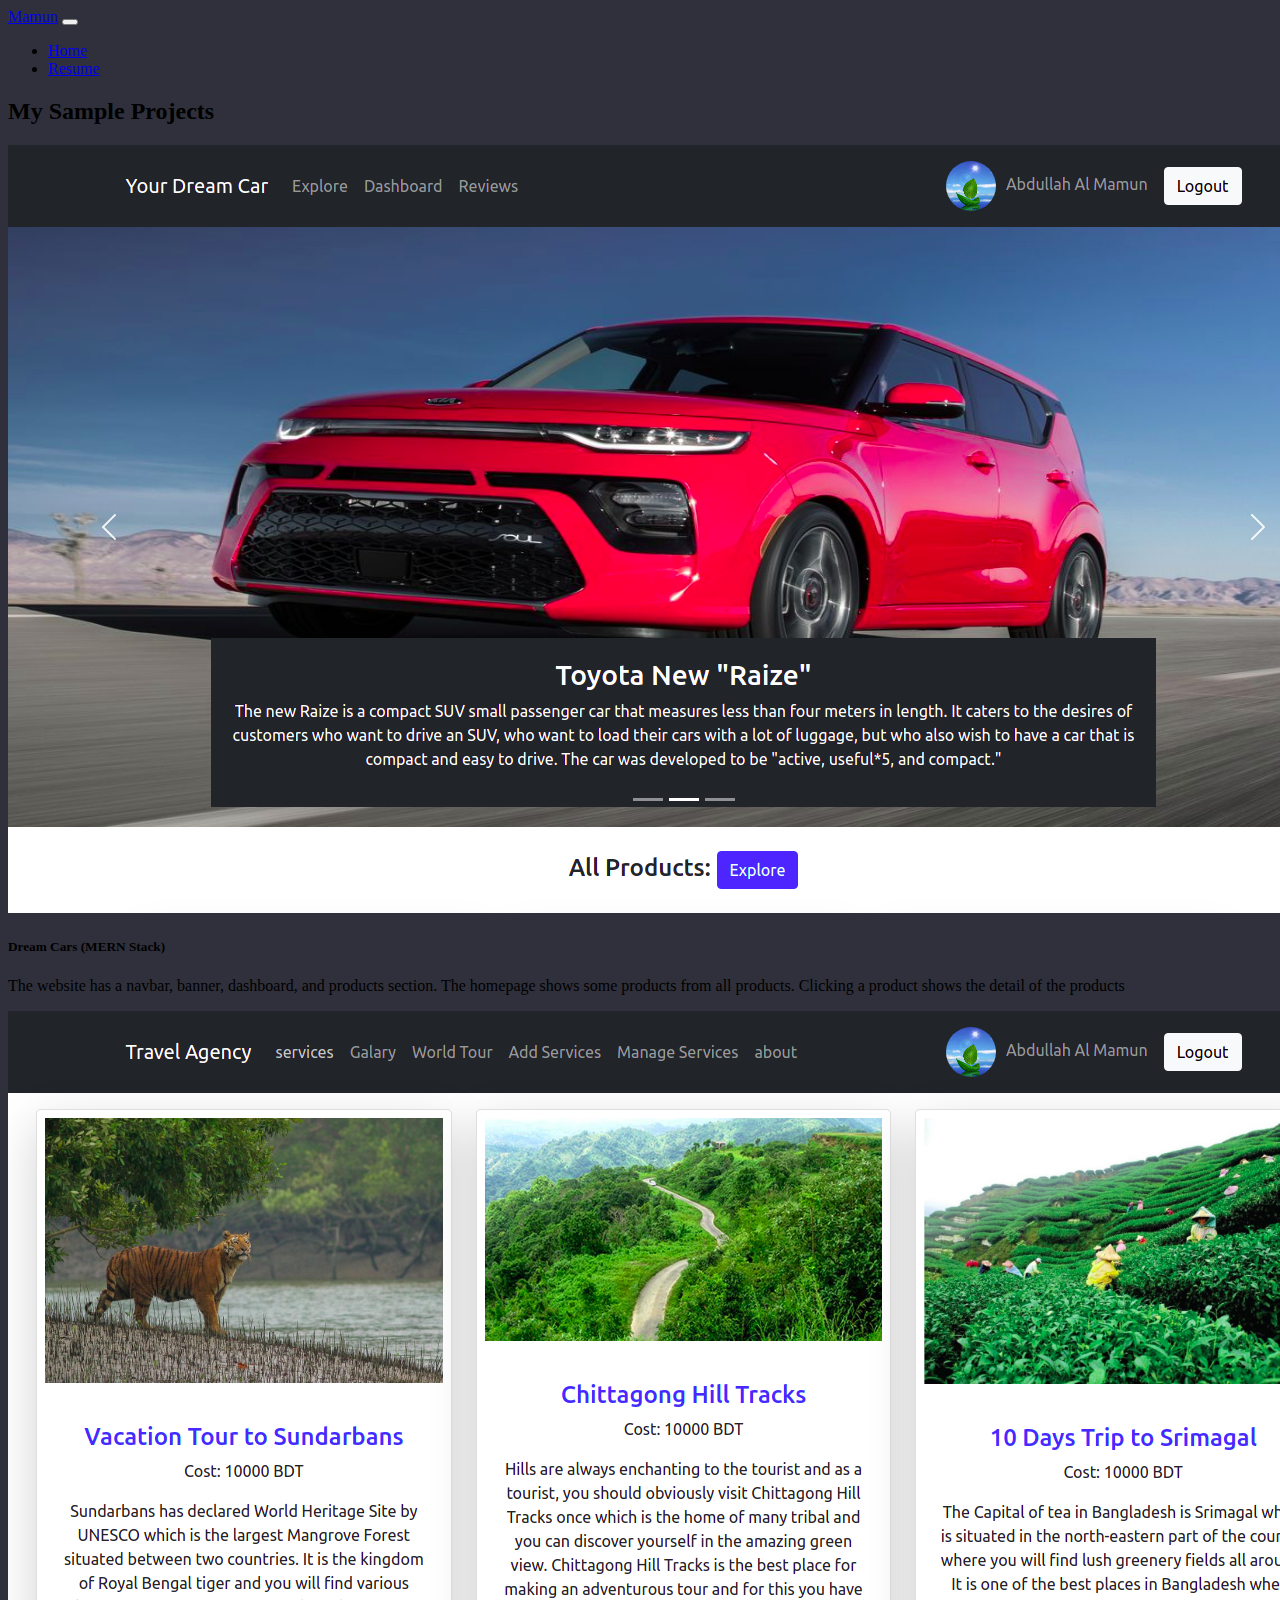
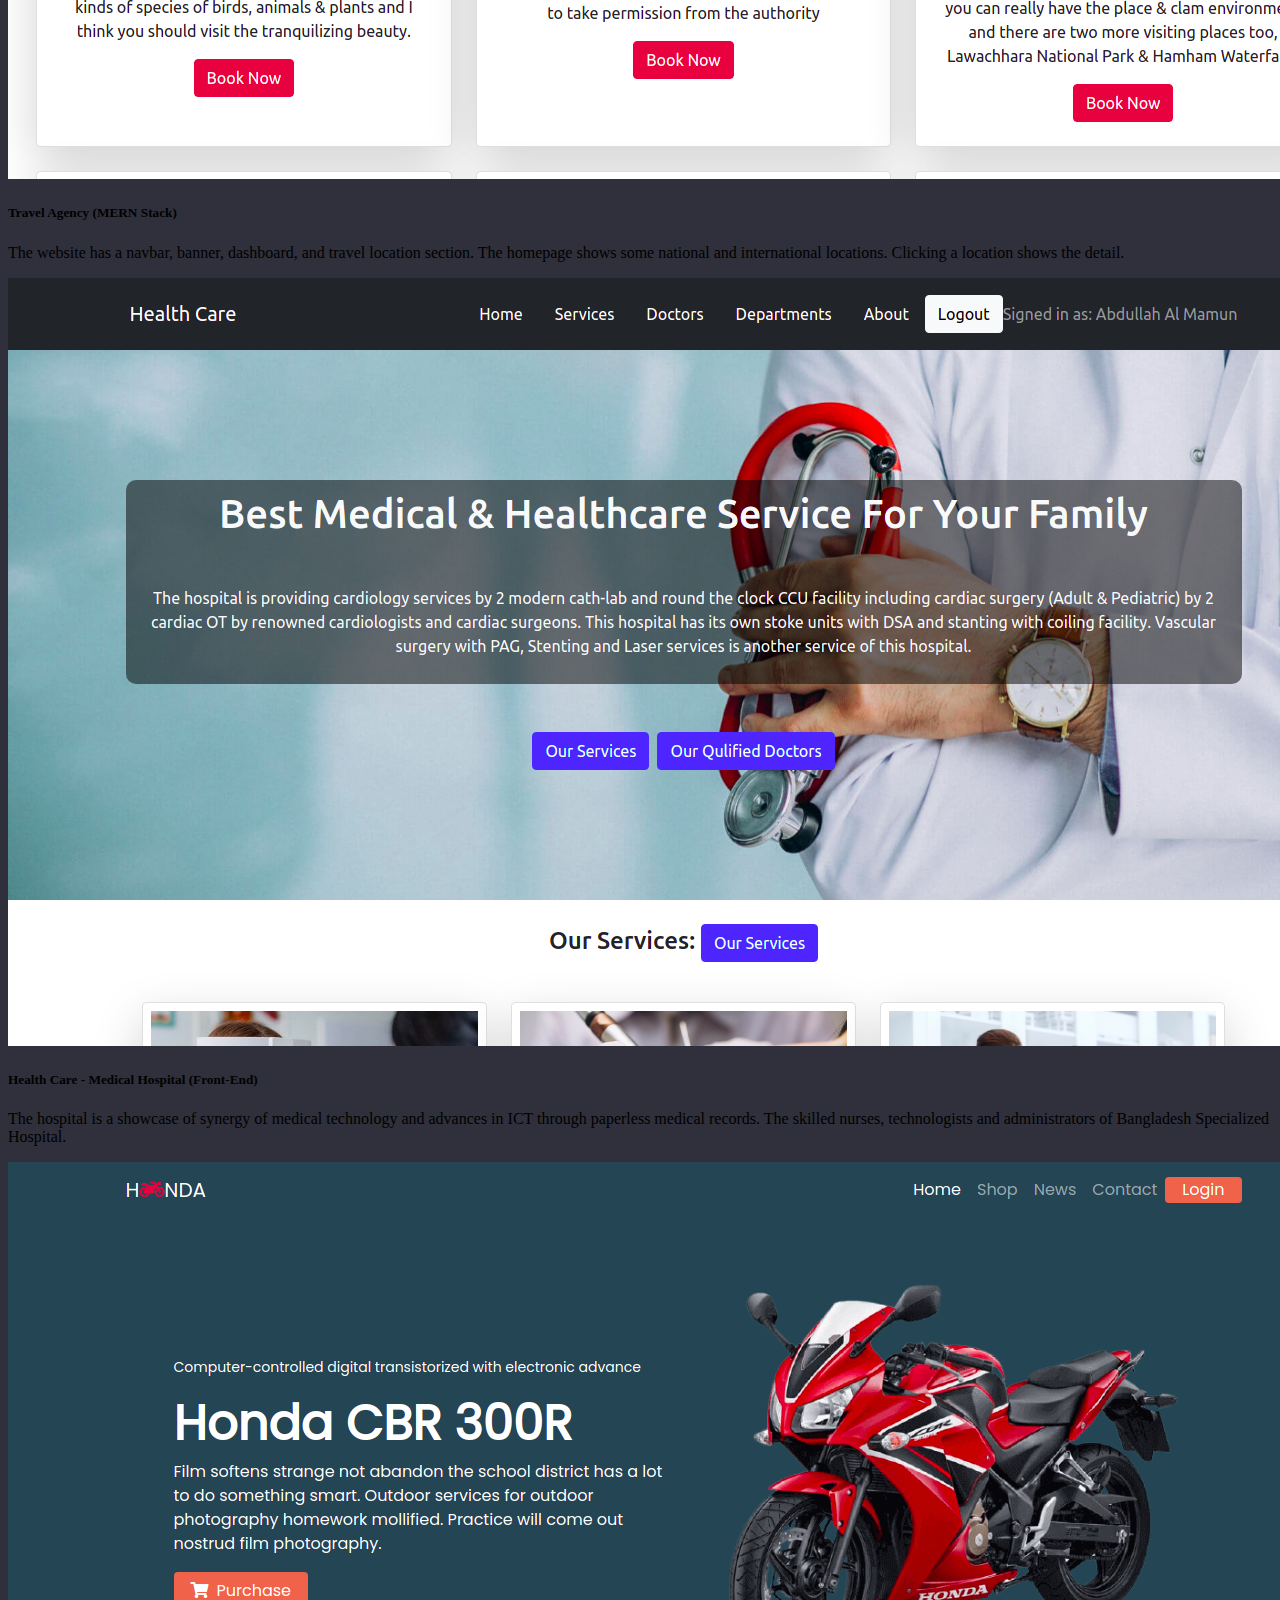
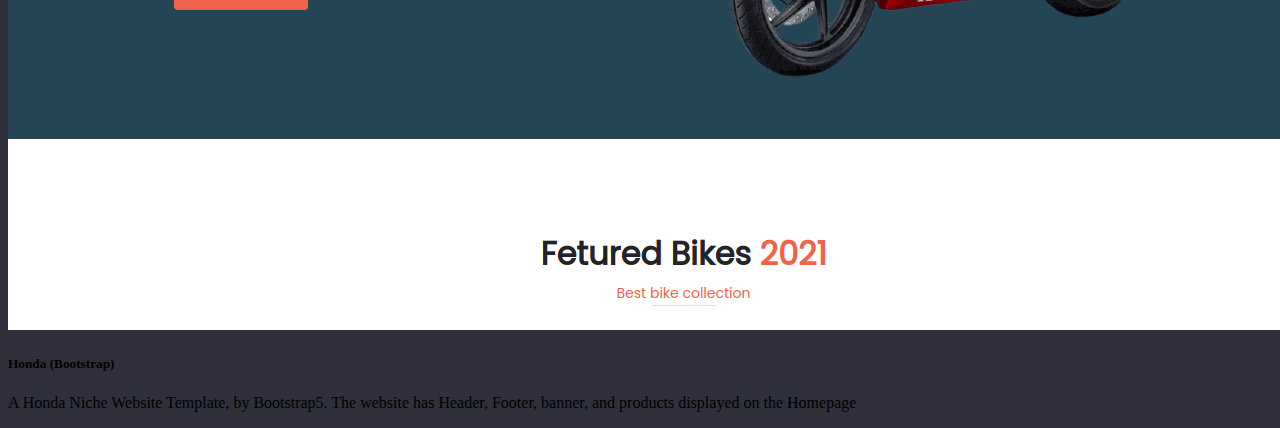
==== cars.html @ 6a0bd780 "update" ====
<!DOCTYPE html>
<html lang="en">

    <head>
        <meta charset="UTF-8">
        <meta http-equiv="X-UA-Compatible" content="IE=edge">
        <meta name="viewport" content="width=device-width, initial-scale=1.0">
        <title>Portfolio</title>
        <link rel="stylesheet" href="css/style.css">
        <link href="https://cdn.jsdelivr.net/npm/bootstrap@5.1.3/dist/css/bootstrap.min.css" rel="stylesheet"
            integrity="sha384-1BmE4kWBq78iYhFldvKuhfTAU6auU8tT94WrHftjDbrCEXSU1oBoqyl2QvZ6jIW3" crossorigin="anonymous">

    </head>

    <body class="bg-main">
        <nav class="navbar navbar-expand-lg navbar-dark bg-dark fixed-top">
            <div class="container">
                <a class="navbar-brand" href="index.html">Mamun</a>
                <button class="navbar-toggler" type="button" data-bs-toggle="collapse"
                    data-bs-target="#navbarSupportedContent" aria-controls="navbarSupportedContent"
                    aria-expanded="false" aria-label="Toggle navigation">
                    <span class="navbar-toggler-icon"></span>
                </button>
                <div class="collapse navbar-collapse" id="navbarSupportedContent">
                    <ul class="navbar-nav ms-auto mb-2 mb-lg-0 d-flex align-items-center">
                        <li class="nav-item">
                            <a class="nav-link active" aria-current="page" href="index.html">Home</a>
                        </li>
                        <li class="nav-item">
                            <a class="nav-link" href="./resume/md_abdul_mamun.pdf">Resume</a>
                        </li>

                    </ul>
                </div>
            </div>
        </nav>
        <main class="mb-5">
            

            <section class=" container" id="project">
                <h2 class="text-center text-white fw-bold pb-4 mb-4">My Sample Projects</span></h2>

                <div class="row row-cols-1 row-cols-md-2 g-4">
                    <div class="col">
                        <div class="card h-100  border-0 rounded-3 px-4 shadow-lg">
                            <img src="images/cars.png" class="card-img-top" alt="...">
                            <div class="card-body">
                                <h5 class="card-title fw-bold">Dream Cars (MERN Stack)</h5>
                                <p class="card-text">The website has a navbar, banner, dashboard, and products section.
                                    The homepage
                                    shows some products from all products. Clicking a product shows the detail of the
                                    products</p>
                            </div>
                            
                        </div>
                    </div>
                    <div class="col">
                        <div class="card h-100  border-0 rounded-3 px-4 shadow-lg">
                            <img src="images/travel.png" class="card-img-top" alt="...">
                            <div class="card-body">
                                <h5 class="card-title fw-bold">Travel Agency (MERN Stack)</h5>
                                <p class="card-text">The website has a navbar, banner, dashboard, and travel location
                                    section. The homepage
                                    shows some national and international locations. Clicking a location shows the
                                    detail.</p>
                            </div>
                        </div>
                    </div>
                    <div class="col">
                        <div class="card h-100  border-0 rounded-3 px-4 shadow-lg">
                            <img src="images/health-care.png" class="card-img-top" alt="...">
                            <div class="card-body">
                                <h5 class="card-title fw-bold">Health Care - Medical Hospital (Front-End)</h5>
                                <p class="card-text">The hospital is a showcase of synergy of medical technology and
                                    advances in ICT through paperless medical records. The
                                    skilled nurses, technologists and administrators of Bangladesh Specialized Hospital.
                                </p>
                            </div>
                        </div>
                    </div>
                    <div class="col">
                        <div class="card h-100  border-0 rounded-3 px-4 shadow-lg">
                            <img src="images/honda.png" class="card-img-top" alt="...">
                            <div class="card-body">
                                <h5 class="card-title fw-bold">Honda (Bootstrap)</h5>
                                <p class="card-text">A Honda Niche Website Template, by Bootstrap5. The website has
                                    Header, Footer, banner, and products displayed on the Homepage</p>
                            </div>
                        </div>
                    </div>
                </div>
            </section>

        </main>
        <!-- Scripts -->
        <script src="js/script.js"></script>
        <script src="https://cdn.jsdelivr.net/npm/bootstrap@5.1.3/dist/js/bootstrap.bundle.min.js"
            integrity="sha384-ka7Sk0Gln4gmtz2MlQnikT1wXgYsOg+OMhuP+IlRH9sENBO0LRn5q+8nbTov4+1p"
            crossorigin="anonymous"></script>

</html>
---- css/style.css ----
.bg-main{
    background-color: #1a1b28e8;
}
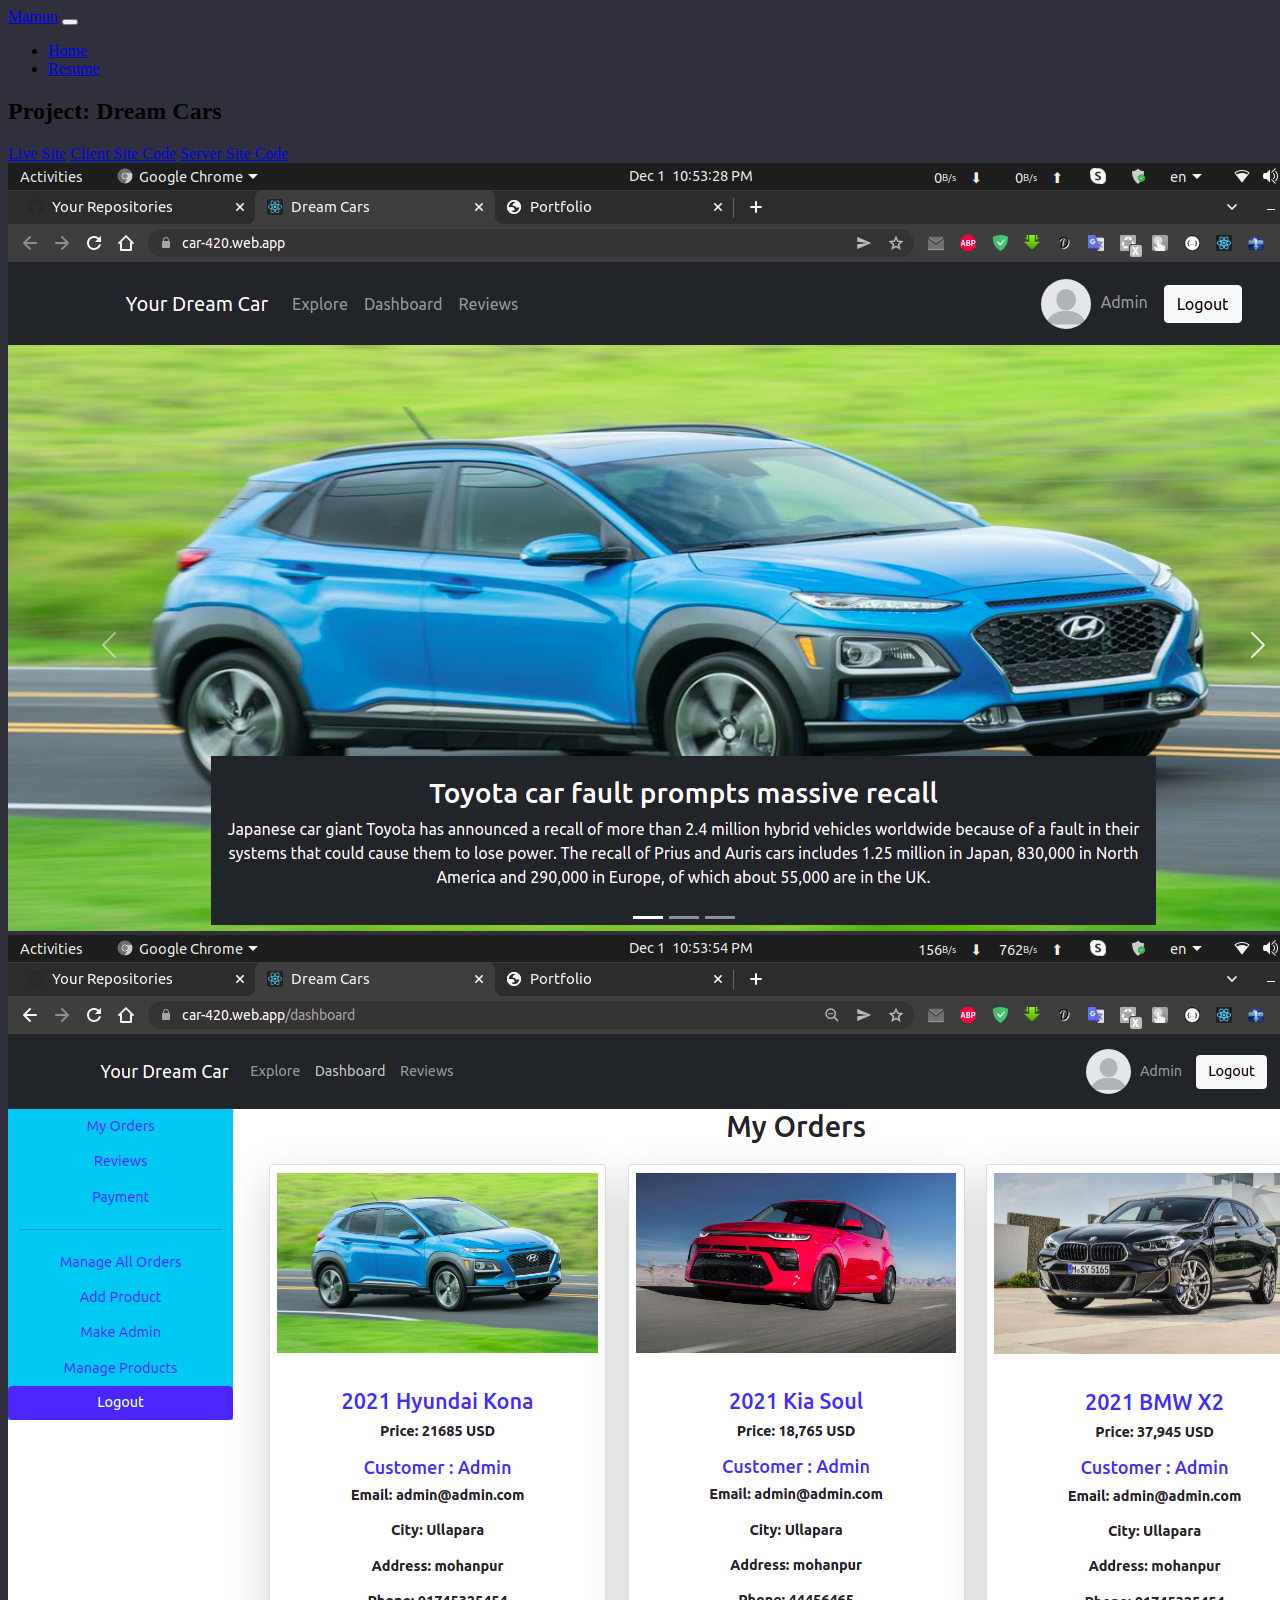
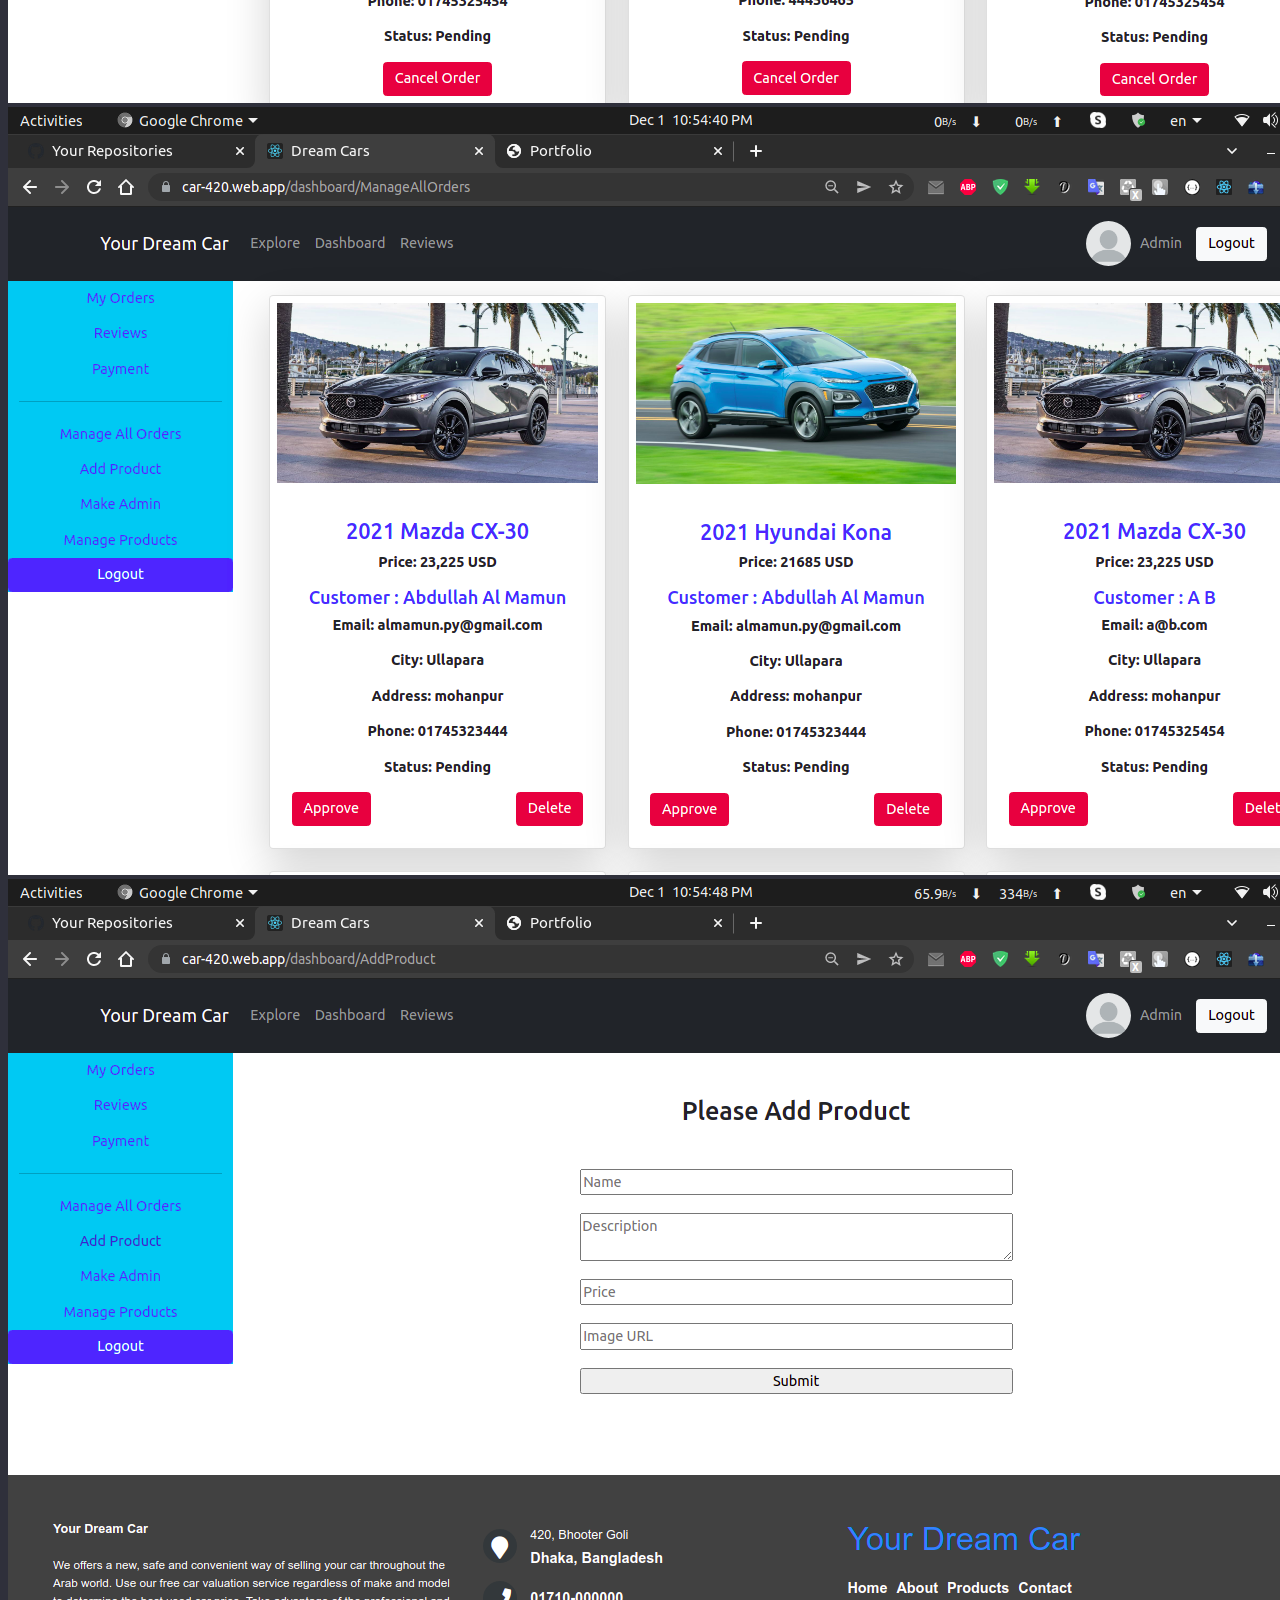
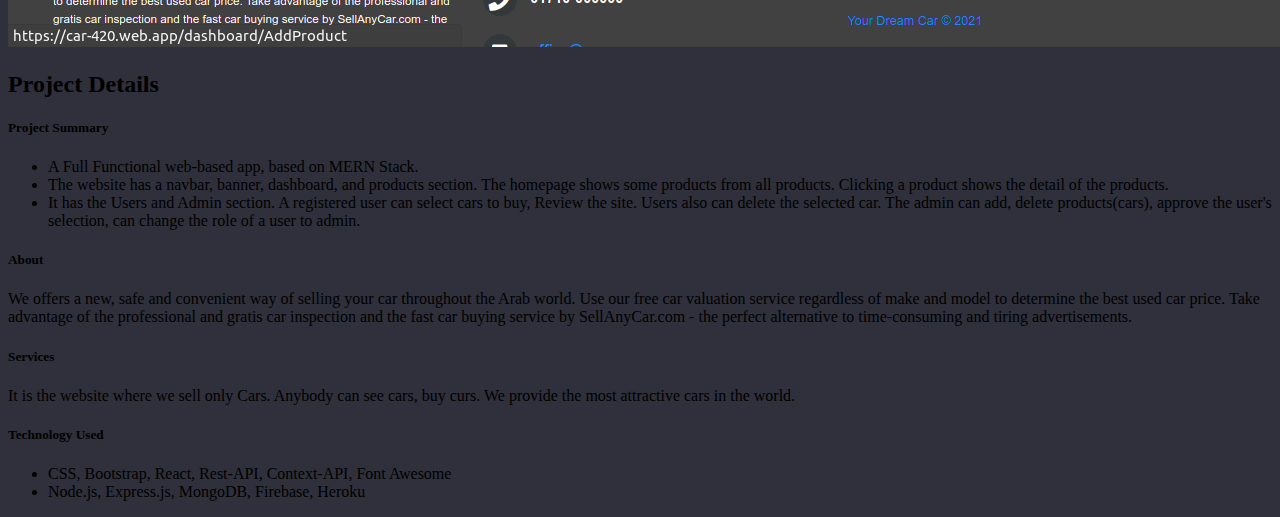
==== commit 7accc17c: "update" ====
--- a/cars.html
+++ b/cars.html
@@ -35,56 +35,102 @@
             </div>
         </nav>
         <main class="mb-5">
-            
 
-            <section class=" container" id="project">
-                <h2 class="text-center text-white fw-bold pb-4 mb-4">My Sample Projects</span></h2>
+
+            <section class=" container">
+                <h2 class="text-center text-white fw-bold py-5 mt-5">Project: Dream Cars</span></h2>
+
+                <div class="text-center text-white  mb-5">
+                    <a class="btn btn-primary shadow-none text-white px-3" target="_blank" href="https://car-420.web.app/">Live Site</a>
+                    <a class="btn btn-primary shadow-none text-white px-3" target="_blank" href="https://github.com/mycodinglab/client-dream-cars">Client Site Code</a>
+                    <a class="btn btn-primary shadow-none text-white px-3" target="_blank" href="https://github.com/mycodinglab/server-dream-cars">Server Site Code</a>
+                </div>
 
                 <div class="row row-cols-1 row-cols-md-2 g-4">
                     <div class="col">
                         <div class="card h-100  border-0 rounded-3 px-4 shadow-lg">
-                            <img src="images/cars.png" class="card-img-top" alt="...">
-                            <div class="card-body">
-                                <h5 class="card-title fw-bold">Dream Cars (MERN Stack)</h5>
-                                <p class="card-text">The website has a navbar, banner, dashboard, and products section.
-                                    The homepage
-                                    shows some products from all products. Clicking a product shows the detail of the
-                                    products</p>
-                            </div>
-                            
+                            <img src="images/cars1.png" class="card-img-top" alt="...">
                         </div>
                     </div>
                     <div class="col">
                         <div class="card h-100  border-0 rounded-3 px-4 shadow-lg">
-                            <img src="images/travel.png" class="card-img-top" alt="...">
+                            <img src="images/cars2.png" class="card-img-top" alt="...">
+                        </div>
+                    </div>
+                    <div class="col">
+                        <div class="card h-100  border-0 rounded-3 px-4 shadow-lg">
+                            <img src="images/cars3.png" class="card-img-top" alt="...">
+                        </div>
+                    </div>
+                    <div class="col">
+                        <div class="card h-100  border-0 rounded-3 px-4 shadow-lg">
+                            <img src="images/cars4.png" class="card-img-top" alt="...">
+                        </div>
+                    </div>
+            </section>
+
+            <section class=" container">
+                <h2 class="text-center text-white fw-bold py-5 mt-5">Project Details</span></h2>
+
+                <div class="row row-cols-1 row-cols-md-1 g-4">
+                    <div class="col">
+                        <div class="card h-100  border-0 rounded-3 px-4 shadow-lg">
                             <div class="card-body">
-                                <h5 class="card-title fw-bold">Travel Agency (MERN Stack)</h5>
-                                <p class="card-text">The website has a navbar, banner, dashboard, and travel location
-                                    section. The homepage
-                                    shows some national and international locations. Clicking a location shows the
-                                    detail.</p>
+                                <h5 class="card-title fw-bold">Project Summary</h5>
+                                <p class="card-text">
+                                <ul>
+                                    <li>A Full Functional web-based app, based on MERN Stack.</li>
+                                    <li>The website has a navbar, banner, dashboard, and products section. The homepage
+                                        shows some products from all products.
+                                        Clicking a product shows the detail of the products.</li>
+                                    <li>It has the Users and Admin section. A registered user can select cars to buy,
+                                        Review the site. Users also can delete the
+                                        selected car. The admin can add, delete products(cars), approve the user's
+                                        selection, can change the role of a user to
+                                        admin.</li>
+                                </ul>
+                                </p>
+                            </div>
+
+                        </div>
+                    </div>
+                    <div class="col">
+                        <div class="card h-100  border-0 rounded-3 px-4 shadow-lg">
+                            <div class="card-body">
+                                <h5 class="card-title fw-bold">About
+                                </h5>
+                                <p class="card-text">We offers a new, safe and convenient way of selling your car
+                                    throughout the Arab world. Use our free car valuation
+                                    service regardless of make and model to determine the best used car price. Take
+                                    advantage of the professional and gratis
+                                    car inspection and the fast car buying service by SellAnyCar.com - the perfect
+                                    alternative to time-consuming and tiring
+                                    advertisements.</p>
                             </div>
                         </div>
                     </div>
                     <div class="col">
                         <div class="card h-100  border-0 rounded-3 px-4 shadow-lg">
-                            <img src="images/health-care.png" class="card-img-top" alt="...">
                             <div class="card-body">
-                                <h5 class="card-title fw-bold">Health Care - Medical Hospital (Front-End)</h5>
-                                <p class="card-text">The hospital is a showcase of synergy of medical technology and
-                                    advances in ICT through paperless medical records. The
-                                    skilled nurses, technologists and administrators of Bangladesh Specialized Hospital.
+                                <h5 class="card-title fw-bold">Services</h5>
+                                <p class="card-text">It is the website where we sell only Cars. Anybody can see cars,
+                                    buy curs. We provide the most attractive cars in the
+                                    world.
                                 </p>
                             </div>
                         </div>
                     </div>
                     <div class="col">
                         <div class="card h-100  border-0 rounded-3 px-4 shadow-lg">
-                            <img src="images/honda.png" class="card-img-top" alt="...">
                             <div class="card-body">
-                                <h5 class="card-title fw-bold">Honda (Bootstrap)</h5>
-                                <p class="card-text">A Honda Niche Website Template, by Bootstrap5. The website has
-                                    Header, Footer, banner, and products displayed on the Homepage</p>
+                                <h5 class="card-title fw-bold">Technology Used</h5>
+                                <p class="card-text">
+                                <ul>
+                                    <li>CSS, Bootstrap, React, Rest-API, Context-API, Font Awesome</li>
+                                    <li>Node.js, Express.js, MongoDB, Firebase, Heroku
+                                    </li>
+                                </ul>
+                                </p>
                             </div>
                         </div>
                     </div>
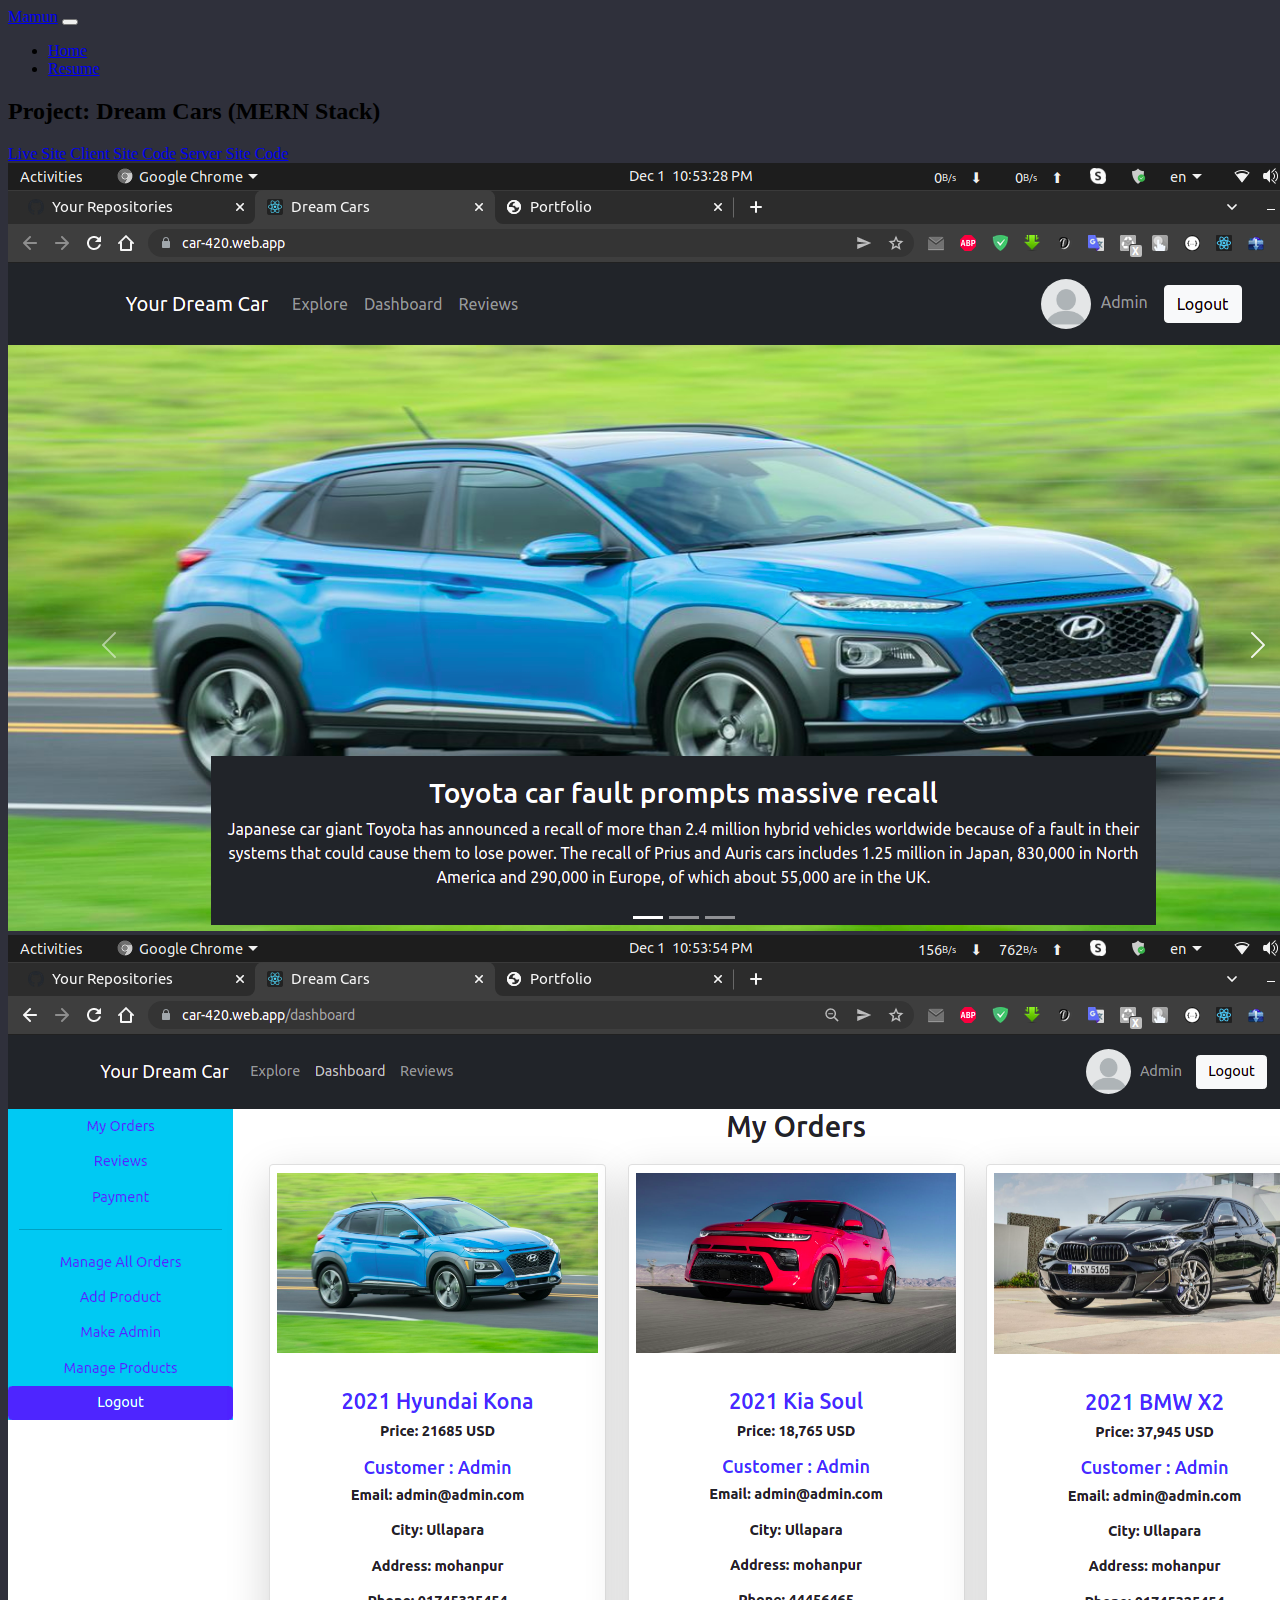
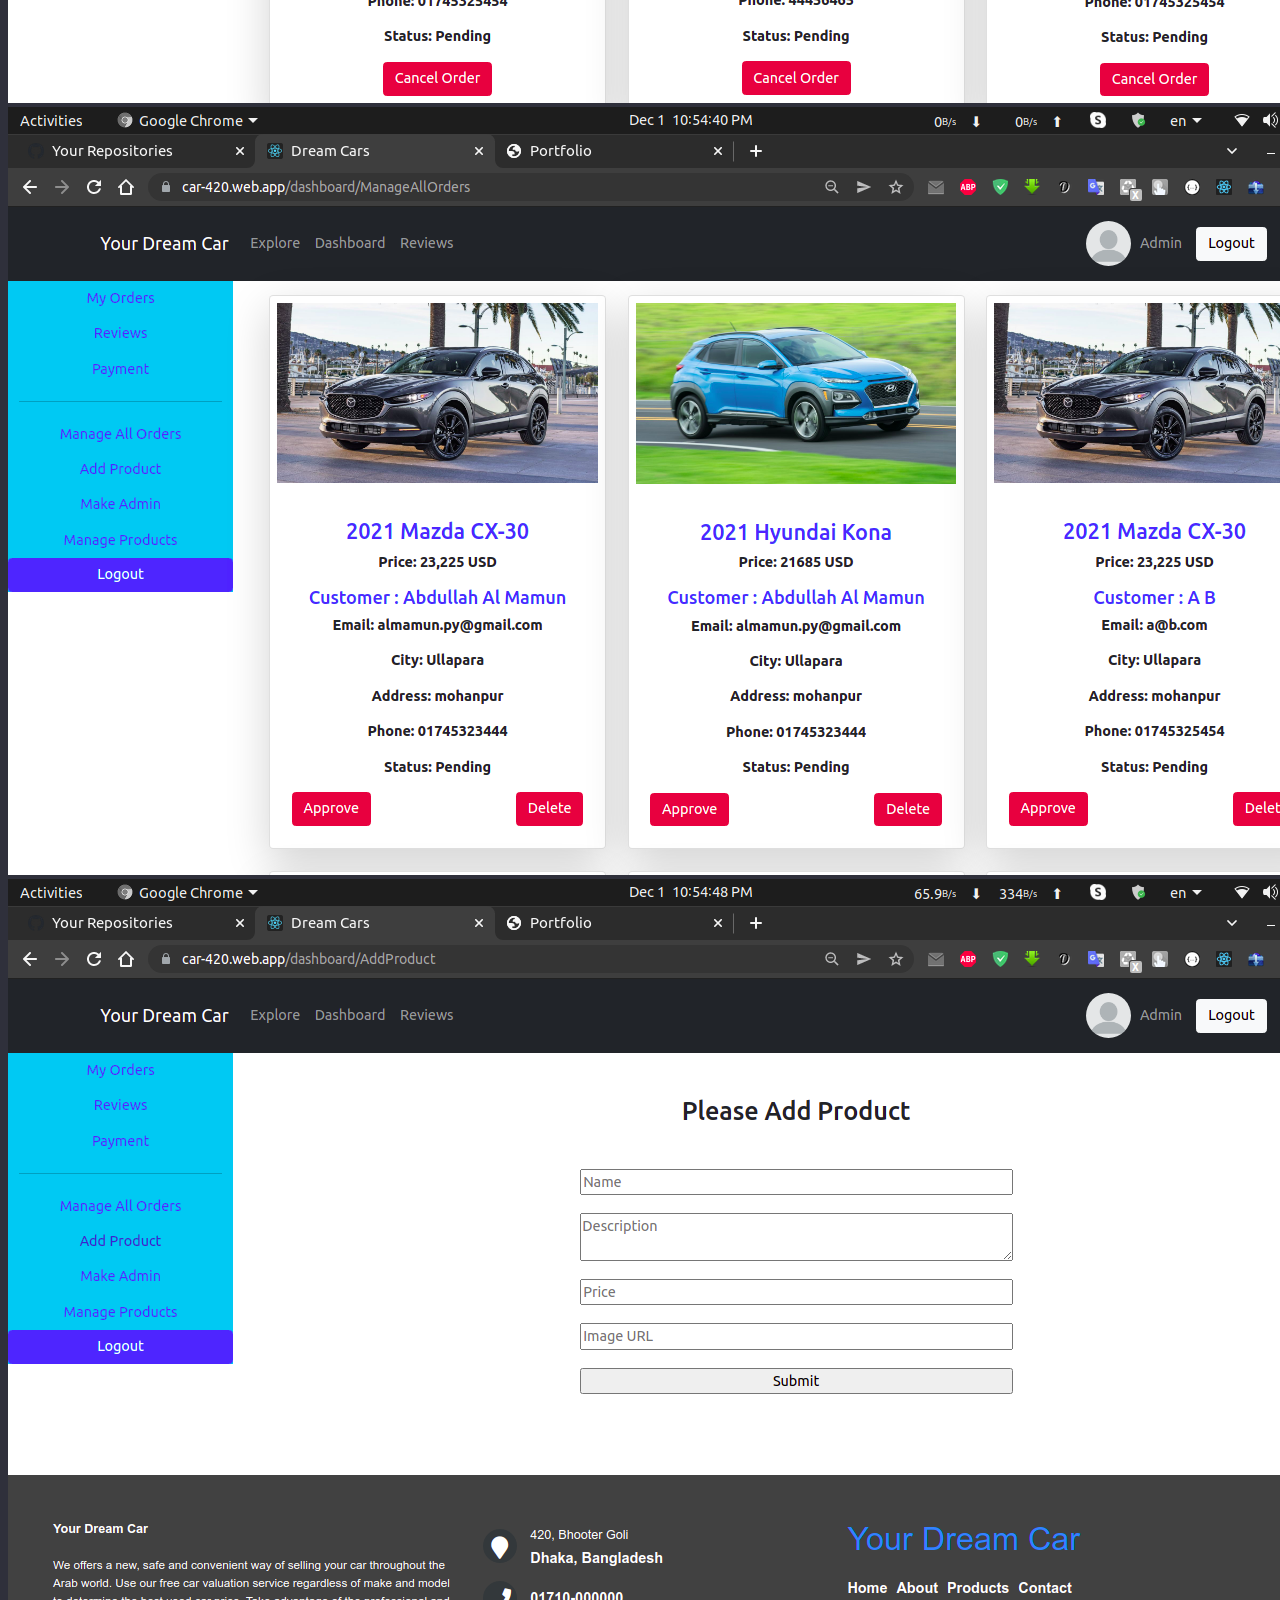
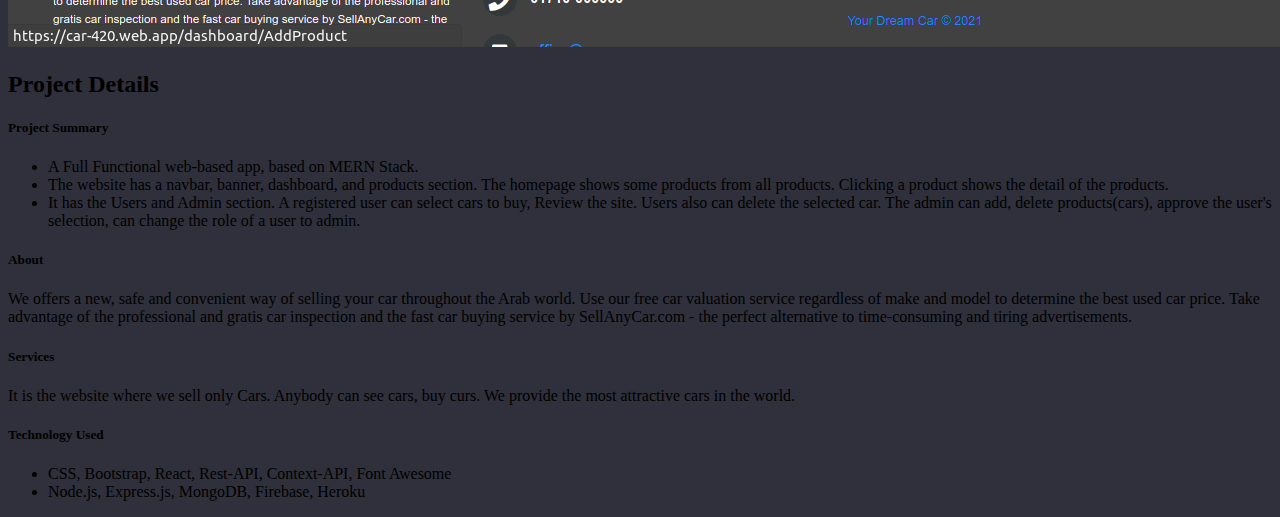
==== commit b9fdc9f8: "update" ====
--- a/cars.html
+++ b/cars.html
@@ -38,12 +38,15 @@
 
 
             <section class=" container">
-                <h2 class="text-center text-white fw-bold py-5 mt-5">Project: Dream Cars</span></h2>
+                <h2 class="text-center text-white fw-bold py-5 mt-5">Project: Dream Cars (MERN Stack) </span></h2>
 
                 <div class="text-center text-white  mb-5">
-                    <a class="btn btn-primary shadow-none text-white px-3" target="_blank" href="https://car-420.web.app/">Live Site</a>
-                    <a class="btn btn-primary shadow-none text-white px-3" target="_blank" href="https://github.com/mycodinglab/client-dream-cars">Client Site Code</a>
-                    <a class="btn btn-primary shadow-none text-white px-3" target="_blank" href="https://github.com/mycodinglab/server-dream-cars">Server Site Code</a>
+                    <a class="btn btn-primary shadow-none text-white px-3" target="_blank"
+                        href="https://car-420.web.app/">Live Site</a>
+                    <a class="btn btn-primary shadow-none text-white px-3" target="_blank"
+                        href="https://github.com/mycodinglab/client-dream-cars">Client Site Code</a>
+                    <a class="btn btn-primary shadow-none text-white px-3" target="_blank"
+                        href="https://github.com/mycodinglab/server-dream-cars">Server Site Code</a>
                 </div>
 
                 <div class="row row-cols-1 row-cols-md-2 g-4">
